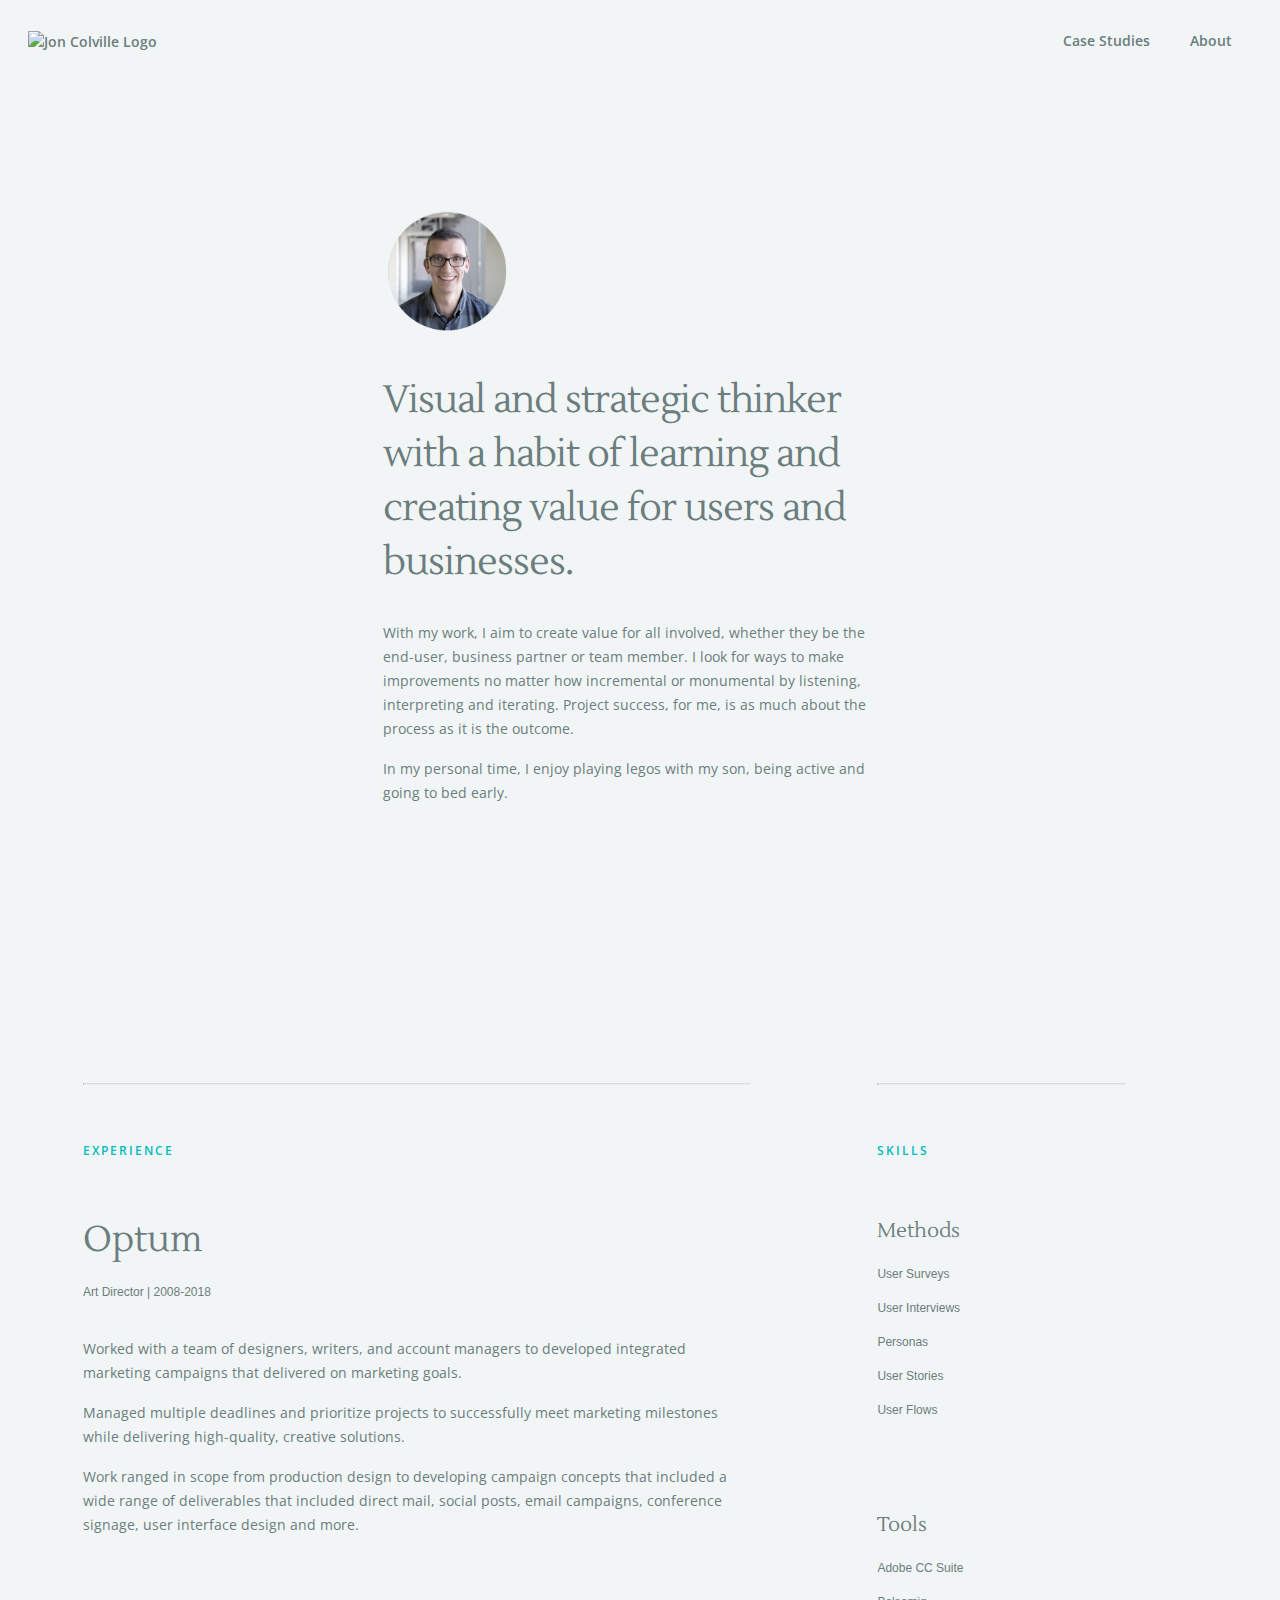
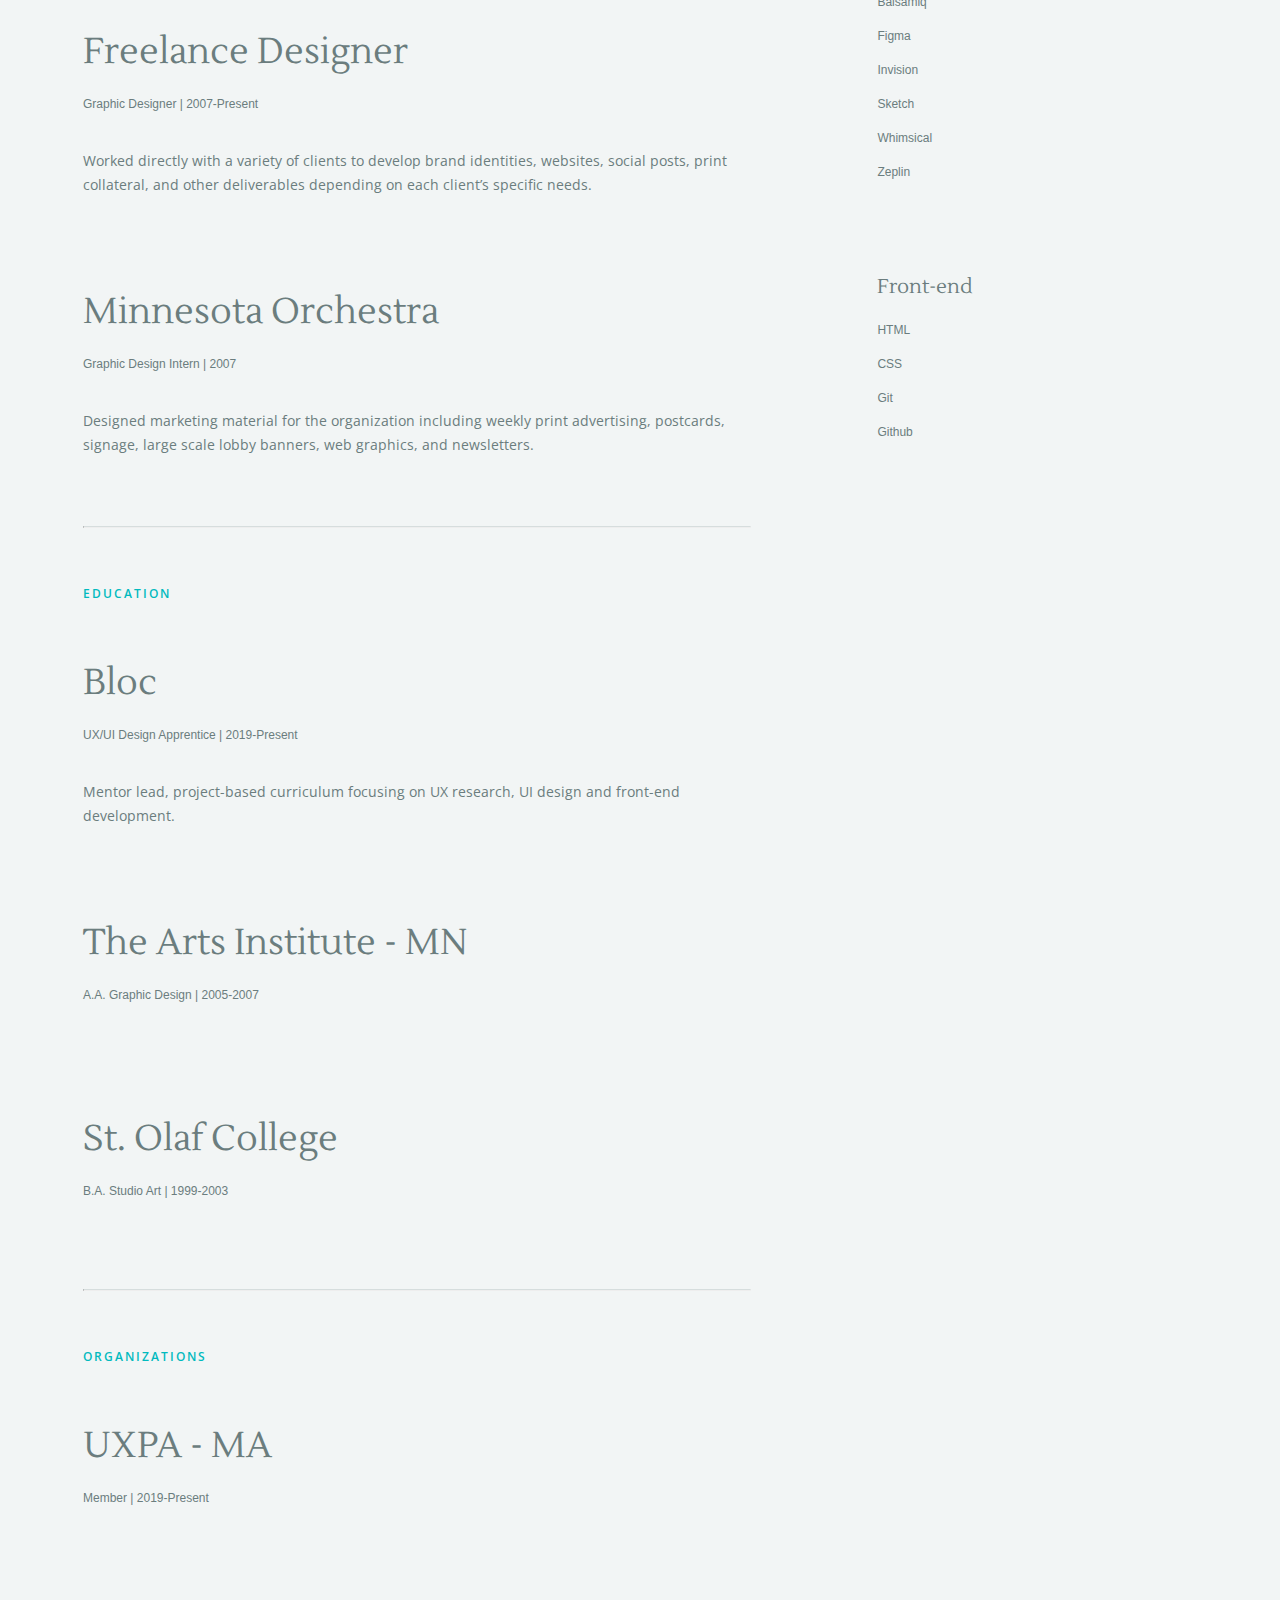
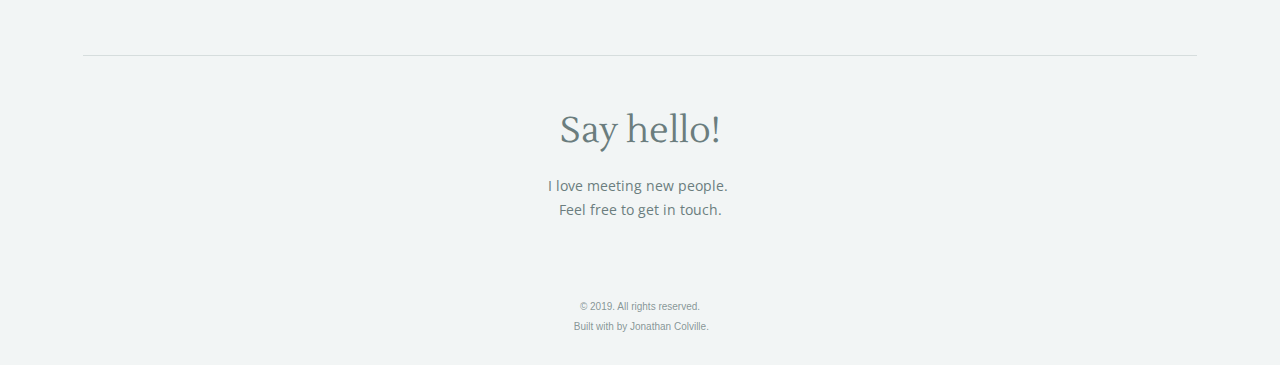
==== about.html @ ab360d82 "Added about page and combined CSS" ====
<!DOCTYPE html>
  <html lang="en" dir="ltr">
    <head>
      <meta charset="utf-8">
      <meta name="viewport" content="width-device-width, initial-scale=1.0">
      <title>Jon Colville | UI/UX Visual Design</title>

      <!-- STYLES -->
      <link rel="stylesheet" href="css/reset.css">
      <link rel="stylesheet" href="https://cdnjs.cloudflare.com/ajax/libs/animate.css/3.7.2/animate.min.css">
      <link rel="stylesheet" href="css/master.css">
      <link href="https://fonts.googleapis.com/css?family=Lustria|Open+Sans:400,600,700&display=swap" rel="stylesheet">

      <!-- SCRIPTS -->
      <script src="https://kit.fontawesome.com/eb97910789.js" crossorigin="anonymous"></script>


    </head>
    <body>
      <!-- Hero Section -->
      <header class="about-intro">
        <nav>
          <ul class="menu">
            <li class="logo"><a href="index.html"><img src="img/logo-main.png" alt="Jon Colville Logo"></a></li>
            <li class="item"><a href="index.html" class="active">Case Studies</a></li>
            <li class="item"><a href="#">About</a></li>
            <li class="toggle"><a href="#"><img src="img/mobile-menu.svg" alt="Hamburger menu"></a></li>
          </ul>
        </nav>
        <div class="container-full hero-text">
          <div class="container-small">
            <img src="img/jon.png" alt="Picture of Jon Colville" width="25%">
            <h1>Visual and strategic thinker with a habit of learning and creating value for users and businesses.</h1>
            <p class="paragraph-medium">With my work, I aim to create value for all involved, whether they be the end-user, business partner or team member. I look for ways to make improvements no matter how incremental or monumental by listening, interpreting and iterating. Project success, for me, is as much about the process as it is the outcome.</p>
            <p class="paragraph-medium">In my personal time, I enjoy playing legos with my son, being active and going to bed early.</p><br><br>
            <div class="contact-icons">
              <a class="contact-icon" href="mailto:colvilledesigns@gmail.com?subject=Opportunity"><i class="fas fa-envelope fa-2x"></i></a>
              <a class="contact-icon" href="http://www.linkedin.com/in/jon-colville"><i class="fab fa-linkedin-in fa-2x"></i></a>
            </div>
          </div>
        </div>
    </header>

<!-- Experience Section -->

    <section>

      <div class="container-full about-main">


          <div class="background">
            <!-- Experience -->
            <div class="experience">
            <hr>
            <h6 class="intro">Experience</h6>
              <div class="entry">
                <h2>Optum</h2>
                <p class="paragraph-small">Art Director  |  2008-2018</p><br><br>
                <p class="paragraph-medium">Worked with a team of designers, writers, and account managers to developed integrated marketing campaigns that delivered on marketing goals.</p>
                <p class="paragraph-medium">Managed multiple deadlines and prioritize projects to successfully meet marketing milestones while delivering high-quality, creative solutions.</p>
                <p class="paragraph-medium">Work ranged in scope from production design to developing campaign concepts that included a wide range of deliverables that included direct mail, social posts, email campaigns, conference signage, user interface design and more.</p>
              </div>
              <div class="entry">
                <h2>Freelance Designer</h2>
                <p class="paragraph-small">Graphic Designer  |  2007-Present</p><br><br>
                <p class="paragraph-medium">Worked directly with a variety of clients to develop brand identities, websites, social posts, print collateral, and other deliverables depending on each client’s specific needs.</p>
              </div>
              <div class="entry">
                <h2>Minnesota Orchestra</h2>
                <p class="paragraph-small">Graphic Design Intern  |  2007</p><br><br>
                <p class="paragraph-medium">Designed marketing material for the organization including weekly print advertising, postcards, signage, large scale lobby banners, web graphics, and newsletters.</p>
              </div>
            </div>

            <!-- Education -->
            <div class="education">
            <hr>
            <h6 class="intro">Education</h6>
              <div class="entry">
                <h2>Bloc</h2>
                <p class="paragraph-small">UX/UI Design Apprentice  |  2019-Present</p><br><br>
                <p class="paragraph-medium">Mentor lead, project-based curriculum focusing on UX research, UI design and front-end development.</p>
              </div>
              <div class="entry">
                <h2>The Arts Institute - MN</h2>
                <p class="paragraph-small">A.A. Graphic Design  |  2005-2007</p><br><br>
              </div>
              <div class="entry">
                <h2>St. Olaf College</h2>
                <p class="paragraph-small">B.A. Studio Art  |  1999-2003</p><br><br>
              </div>
            </div>

            <!-- Organziations -->
            <div class="organizations">
              <hr>
              <h6 class="intro">Organizations</h6>
              <div class="entry">
                <h2>UXPA - MA</h2>
                <p class="paragraph-small">Member  |  2019-Present</p><br><br>
              </div>
            </div>
          </div>

          <div class="skills">
            <!-- skills -->
            <hr>
            <h6 class="intro">Skills</h6>
              <div class="entry">
                <h3>Methods</h3>
                <p class="paragraph-small">User Surveys</p>
                <p class="paragraph-small">User Interviews</p>
                <p class="paragraph-small">Personas</p>
                <p class="paragraph-small">User Stories</p>
                <p class="paragraph-small">User Flows</p>
              </div>
              <div class="entry">
                <h3>Tools</h3>
                <p class="paragraph-small">Adobe CC Suite</p>
                <p class="paragraph-small">Balsamiq</p>
                <p class="paragraph-small">Figma</p>
                <p class="paragraph-small">Invision</p>
                <p class="paragraph-small">Sketch</p>
                <p class="paragraph-small">Whimsical</p>
                <p class="paragraph-small">Zeplin</p>
              </div>
              <div class="entry">
                <h3>Front-end</h3>
                <p class="paragraph-small">HTML</p>
                <p class="paragraph-small">CSS</p>
                <p class="paragraph-small">Git</p>
                <p class="paragraph-small">Github</p>
              </div>
          </div>

      </div>

    </section>

      <!-- Footer Section -->
      <footer>
        <div class="container-full">
          <div class="footer-content">
            <h2>Say hello!</h2>
            <p class="paragraph-medium">I love meeting new people.  <br>Feel free to get in touch.</p>
            <div class="contact-icons">
              <a href="mailto:colvilledesigns@gmail.com?subject=Hello!">
                <i class="fas fa-envelope fa-2x"></i>
              </a>
              <a href="http://www.linkedin.com/in/jon-colville">
                <i class="fab fa-linkedin-in fa-2x"></i>
              </a>
            </div>
          </div>
          <div class="copyright">
            <p class="copyright-text">© 2019. All rights reserved. </p>
            <p class="copyright-text"> Built with <i class="fas fa-heart fa-1x"></i> by Jonathan Colville.</p>
          </div>
        </div>
      </footer>

      <!-- JAVASCRIPT -->
      <script src="https://ajax.googleapis.com/ajax/libs/jquery/3.4.1/jquery.min.js"></script>
      <script src="js/navigation.js"></script>

    </body>
  </html>
---- css/master.css ----
* {
  box-sizing: border-box;
  }

/* --------------------- GLOBAL STYLES --------------------- */
html {
  font-size: 10px;
  -webkit-font-smoothing: antialiased;
  -moz-osx-font-smoothing: grayscale;
}

body {
  background-color: #F2F5F5;
  background-size: cover;
  background-image: url("file:///Users/j_colville/GRAPHIC-DESIGN-RELATED/BLOC/Module15-Portfolio/portfolio/img/big-bg.png");
  background-repeat: no-repeat;
}

.mobile-hidden {
  display:none;
}

.container-full {
  padding: 0 2.8rem;
}

.container-small {
  padding: 0 2.8rem;
}

img {
  max-width: 100%;
  height: auto;
}


/* --------------------- Contact Icons --------------------- */

.contact-icons a{
  color: #017F82;
  margin-right: 2.0rem;
}

.contact-icons a:hover{
  color: #01BABE;
  transition: 0.3s;
}

/* --------------------- TYPOGRAPHY --------------------- */

h1, h2, h3, h4, h5, li.list-heading {
  color: #6B7D7E;
  font-family: 'Lustria', serif;
}


/* Mobile sizes */

h1 {
  font-size: 2.8rem;
  letter-spacing: -0.1rem;
  line-height: 4.0rem;
  margin-bottom: 3.2rem;
}

h2 {
  font-size: 2.4rem;
  letter-spacing: 0;
  line-height: 3.6rem;
  margin-bottom: 1.6rem;
}

h3 {
  font-size: 2.0rem;
  letter-spacing: 0;
  line-height: 3.6rem;
  margin-bottom: 1.6rem;
}

h4 {
  font-size: 1.6rem;
  letter-spacing: 0;
  line-height: 3.2rem;
}

h5 {
  font-size: 1.8rem;
  letter-spacing: 0;
  line-height: 3.2rem;
  margin-bottom: 2.4rem;
}

h6 {
  color: #F7A17E;
  font-family: 'Open Sans', sans-serif;
  font-weight: 600;
  font-size: 1.2rem;
  letter-spacing: 0.2rem;
  line-height: 3.6rem;
  margin-bottom: 1.6rem;
  text-transform: uppercase;
}

p {
  color: #6B7D7E;
  font-family: 'Open Sans', sans-serif;
}

p.paragraph-large {
  font-size: 1.8rem;
  letter-spacing: 0;
  line-height: 2.8rem;
  margin-bottom: 3.2rem;
}

p.paragraph-medium, button {
  font-size: 1.4rem;
  letter-spacing: 0;
  line-height: 2.4rem;
}

p.paragraph-medium-bold {
  font-weight: 700;
  font-size: 1.4rem;
  letter-spacing: 0;
  line-height: 2.4rem;
}

p.paragraph-medium {
  margin-bottom: 1.6rem;
}


p.paragraph-small, .details-column ul li{
  font-family: 'OpenSans', sans-serif;
  font-size: 1.2rem;
  letter-spacing: 0;
  line-height: 1.8rem;
  margin-bottom: 1.6rem;
}

p.copyright-text {
  font-family: 'OpenSans', sans-serif;
  font-size: 1.0rem;
  color: rgba(107,125,126,0.80);
  letter-spacing: 0;
  line-height: 2.0rem;
}

caption {
  font-family: 'OpenSans', sans-serif;
  font-size: 1.2rem;
  color: rgba(107,125,126,0.80);
  letter-spacing: 0;
  line-height: 2.0rem;
}

blockquote {
  color: #017F82;
  font-family: Lustria, serif;
  font-size: 2.4rem;
  line-height: 3.6rem;
  letter-spacing: normal;
  text-align: center;
}



/* --------------------- HEADER SECTION --------------------- */
header {
  min-height: 100vh;
  /*background-image: url("file:///Users/j_colville/GRAPHIC-DESIGN-RELATED/BLOC/Module15-Portfolio/portfolio/img/hero-bg-shapes.png");*/
  background-position: center;
  background-repeat: no-repeat;
  background-size: cover;
}

.intro {
  color: #01BABE;
  margin-bottom: 2.0rem;
}
/* --------------------- NAV BAR --------------------- */

/* Basic nav styling */

nav {
  padding: 1.0rem 2.8rem;
}

ul {
  list-style-type: none;
}

a {
  color: #6B7D7E;
  font-family: 'Open Sans', sans-serif;
  text-transform: none;
  text-decoration: none;
  transition: 0.3s;
}

a:hover{
  color: #017F82;
}

.logo a {
  text-decoration: none;
}

.menu li {
  font-size: 1.4rem;
  font-weight: 600;
  letter-spacing: 0rem;
  line-height: 2.1rem;
  padding: 2.0rem;
}

.menu li.logo, li.toggle{
  padding: 1.0rem 0rem;
}

/* Reversed basic styling */
a.light {
  color: #FFF;
  font-family: 'Open Sans', sans-serif;
  text-transform: none;
  text-decoration: none;
  transition: 0.3s;
}

a.light:hover{
  opacity: .7;
}


/* Mobile */

.menu {
  display: flex;
  flex-wrap: wrap;
  justify-content: space-between;
  align-items: center;
}

.toggle {
  order: 1;
}

.item {
  width: 100%;
  text-align: center;
  order: 2;
  display:none;
}

.item.active {
  display:block;
}


.hero-text {
  display: flex;
  justify-content: center;
  flex-direction: column;
  min-height: 100vh;
}


/* --------------------- Projects --------------------- */
.project {
  width: 100%;
  min-height: 100vh;
}
.casestudy-text {
  text-align: center;
  max-width: 75%;
  margin: auto;
}

.casestudy-text h6 {
  color: #F7A17E;
  margin-bottom: 1.2rem;
}

.view-casestudy-btn {
  background-color: #017F82;
  border: 0rem;
  border-radius: .4rem;
  box-shadow: 0 10px 15px -3px rgba(0, 0, 0, 0.1), 0 4px 6px -2px rgba(0, 0, 0, 0.05);
  height: 4.8rem;
  margin-bottom: 4.8rem;
  padding: 1.2rem 3.2rem 1.6rem 3.2rem;
  transition: 0.3s;
  width: auto;

}

.view-casestudy-btn:hover {
  background-color: #01BABE;
  box-shadow: 0 20px 25px -5px rgba(0, 0, 0, 0.1), 0 10px 10px -5px rgba(0, 0, 0, 0.04);
}

.view-casestudy-btn a, .mobile-proto-btn a, .focal-std-btn a{
  color: #FFF;
  font-weight: 600;
  line-height: 0rem;
  letter-spacing: 0.1rem;
}


.casestudy-image img{
  display: block;
  margin: auto;
  position: relative;
  right: 10%;
  width:100%;
  max-width: 38.6rem;

}

/* --------------------- FOOTER --------------------- */
footer {
  /*background-image: url("file:///Users/j_colville/GRAPHIC-DESIGN-RELATED/BLOC/Module15-Portfolio/portfolio/img/hero-bg-shapes.png");
  background-color: #F2F5F5;*/
  background-size: cover;
  background-repeat: repeat-x;
  padding: 6.4rem 2.8rem 2.8rem 2.8rem;
  text-align: center;
}

.footer-content {
  border-top: 1px solid rgba(107,125,126,0.2);
  padding-top: 4.8rem;
}

.copyright {
  padding: 4.8rem 0rem 0rem 0rem;
  letter-spacing: 1.0rem;
}



/* --------------------- MEDIA QUERIES - TABLET - 767px --------------------- */
@media all and (min-width: 767px) {

  /* Type Size */
    h1 {
      font-size: 3.8rem;
      letter-spacing: -0.1rem;
      line-height: 5.4rem;
      margin-bottom: 3.2rem;
    }

    h2 {
      font-size: 3.6rem;
      letter-spacing: 0;
      line-height: 5.4rem;
      margin-bottom: 1.6rem;
    }

    blockquote {
      color: #017F82;
      font-family: Lustria, serif;
      font-size: 3.6rem;
      line-height: 5.4rem;
      letter-spacing: normal;
    }



  /* navigation menu */
    .item {
      display: block;
      width: auto;
    }

    .toggle {
      display: none;
    }

    .logo {
      flex: 1;
      order: 0;
    }

    .item {
      order: 1;
    }

  /* containers */
    .container-full {
      margin:auto;
      max-width: 117rem;
    }

    .container-small {
      margin:auto;
      max-width: 57rem;
    }


  /* header text */
    .mobile-hidden {
      display: block;
    }

  /* projects */
  .project {
    display: flex;
    justify-content: space-between;
    flex-direction: row;
    flex-wrap: nowrap;
    padding: 0rem 2.8rem;
  }

  .casestudy-text{
    align-self: center;
    flex-basis: 50%;
    margin: 0;
    text-align: left;
  }

  .casestudy-image {
    align-self: center;
  }

}




/* --------------------------------------------------------------- Case Study CSS --------------------------------------------------------------- */




.casestudy-body {
  background-color: #fff;
}

/* --------------------- PAGE STYLES --------------------- */


.hero-section {
  background-image: url("/Users/j_colville/GRAPHIC-DESIGN-RELATED/BLOC/Module15-Portfolio/portfolio/img/focal/hero-shapes.png"), linear-gradient(119deg, #3152a7, #4064c0);
}

.full-width {
  width: 100%;
}

.color-bg {
  background-color: #F2F5F5;
}

.focal-std-btn {
  background-color: #3658AF;
  border: 0rem;
  border-radius: .4rem;
  box-shadow: 0 10px 15px -3px rgba(0, 0, 0, 0.1), 0 4px 6px -2px rgba(0, 0, 0, 0.05);
  height: 4.8rem;
  margin-top: 3.2rem;
  margin-bottom: 9.6rem;
  padding: 1.2rem 3.2rem 1.6rem 3.2rem;
  transition: 0.3s;
  width: 100%;
}

.focal-std-btn:hover {
  opacity: 0.8;
  box-shadow: 0 20px 25px -5px rgba(0, 0, 0, 0.1), 0 10px 10px -5px rgba(0, 0, 0, 0.04);
}

.h4-focal {
  color: #6587E0;
}


blockquote {
  padding-top: 9.6rem;
  color: #284CAC;
}


/* --------------------- HEADER --------------------- */

/* structure */


.hero-content {
  color: #FFF;
  display: flex;
  flex-direction: column;
  padding: 9.6rem 2.8rem 0rem 2.8rem;
}

/* Text Content */
.main-content{
  text-align: center;
}

.main-content h1, .main-content p{
  color: #FFF;
}

/* button */
button.mobile-proto-btn {
  background-color: #FDC35D;
  border: 0rem;
  border-radius: .4rem;
  box-shadow: 0 10px 15px -3px rgba(0, 0, 0, 0.1), 0 4px 6px -2px rgba(0, 0, 0, 0.05);
  height: 4.8rem;
  padding: 1.2rem 3.2rem 1.6rem 3.2rem;
  transition: 0.3s;
  width: 100%;
  margin: auto;
  margin-bottom: 4.8rem;
}

button.mobile-proto-btn a {
  color: #284CAC;
}

button.mobile-proto-btn:hover {
  background-color: #FDD892;
  box-shadow: 0 20px 25px -5px rgba(0, 0, 0, 0.1), 0 10px 10px -5px rgba(0, 0, 0, 0.04);
}


/* Details */

.details-bg {
  background-color: rgba(7,0,0,0.25);
}



.details-column ul{
  margin-bottom: 4.8rem;
}

.details-column ul li{
  color: #FFF;
  line-height: 2.4rem;
  font-size: 1.2rem;
  margin-bottom: 0rem;
}

.details-column ul li.list-heading {
  color: #FFF;
  font-family: 'Lustria', serif;
  font-size: 1.8rem;
  letter-spacing: 0;
  line-height: 3.2rem;
  margin-bottom: 1.6rem;
}

.project-details {
  display: flex;
  flex-direction: column;
  flex-grow: 1;
  justify-content: space-around;
  padding: 4.8rem 0rem;
  text-align: center;

}

.middle{
  padding: 0 15%;
  border-right: 4px solid rgba(255, 255, 255, 0.05);
  border-left: 4px solid rgba(255, 255, 255, 0.05);
}

/* image */
.hero-image {
  align-self: flex-end;
}

.hero-image img{
  display: block;
  margin: auto;
  position: relative;
  right: 10%;
}
/* --------------------- MAIN STYLES --------------------- */

section {
  padding-top: 9.6rem;
}

h6 {
  margin-bottom: 4.8rem;
  color: #325ED5;
}

/* --------------------- DISCOVERY --------------------- */

.solution {
  padding-bottom: 9.6rem;
}

/* User Research */
.survey-data {
  display: flex;
  flex-direction: row;
  padding-bottom: 6.4rem;
}

.stat {
  padding-bottom: 2.4rem;
  padding-top: 2.4rem;
}

.stat-number {
  color: #325ED5;
  font-size: 4.8rem;
  text-align: center;
  padding-bottom: 1.0rem;
}

.stat-caption {
  color: #325ED5;
  font-size: 1.8rem;
  text-align: center;
}



/* Pain Points */
.pain-points {
  padding-top: 9.6rem;
  padding-bottom: 9.6rem;
  text-align: center;
}

blockquote {
  padding-bottom: 9.6rem;
  padding-top: 9.6rem;
}

/*Competative Analysis */

.competative-analysis img {
  width: 100%;
  max-width: 36rem;
  margin: auto;
  display: block;
  padding-bottom: 6.4rem;
  padding-top: 4.8rem;
}

/* User Personas */
.user-persona {
  padding-top: 9.6rem;
}

.persona-quote{
  margin-bottom: 6.4rem;
}

.persona-quote img {
  display: block;
  margin-bottom: 2.4rem;
}

/* Project Goals */

.project-goals {
  text-align: center;
  padding-bottom: 9.6rem;
  display: flex;
  flex-direction: column;
}

/* --------------------- INFO ARCHITECTURE --------------------- */

/* User Stories */

.info-arch-intro {
  margin-bottom: 9.6rem;
}

.user-stories {
  display: flex;
  flex-direction: column;
  padding-bottom: 19.2rem;
}

.high-priority, .medium-priority, .low-priority {
  padding: 4.8rem;
  border-top: .4rem solid;
  border-radius: .4rem;
  background-color: #FFF;
  box-shadow: 0 10px 15px -3px rgba(0, 0, 0, 0.1), 0 4px 6px -2px rgba(0, 0, 0, 0.05);
}

.high-priority {
  border-color: #17a035;
}


.medium-priority {
  border-color: #fdc35d;
  margin: 4.8rem 0rem;
}

.low-priority {
  border-color: #a01717;
}

/* --------------------- PROTOTYPES --------------------- */
.proto-intro {
  padding-bottom: 9.6rem;
}

.high-fidelity {
  padding-top: 9.6rem;
}

.focal-std-btn.stacked-btn {
margin-bottom: 0rem;
}

.phone-img {
  align-self: baseline;
  padding-bottom: 9.6rem;
}

.phone-img img {
  display: block;
  margin-left: auto;
  margin-right: auto;
}

.phone-img p{
  text-align: center;
  padding: 0 2.8rem;
}

/* --------------------- FINAL THOUGHTS --------------------- */
.final-thoughts {
  padding-bottom: 6.4rem;

}



/* --------------------- MEDIA QUERIES - TABLET - 767px --------------------- */
@media all and (min-width: 767px) {

  .focal-std-btn {
    display: block;
    width: auto;
    min-width: 21rem;
    margin-left: auto;
    margin-right: auto;\
    text-align: center;
  }




  .hero-content {
    display: flex;
    flex-direction: row;
    justify-content: center;
    padding: 0rem;
  }

  .main-content {
    text-align: left;
  }

  button.mobile-proto-btn {
    width:auto;
  }

  .project-details {
    flex-direction: row;
  }

  .details-column {
    margin-right: auto;
    padding-top: 4.8rem;
  }

  .hero-image{
    align-self: center;
    min-width: 34.6rem;
  }

  /* --------------------- SNAPSHOT --------------------- */

  .columns {
    display: flex;
    flex-direction: row;
    justify-content: space-between;
  }

  .problem {
    width: 57rem;
    padding-right: 2rem;
    margin-bottom: 4.8rem;
  }

  .snapshot div {
    margin-bottom: 9.6rem;
  }

  /* User Research */
  .survey-insights {
    flex-direction: column;
  }

  /* User Personas */

  .user-persona-intro {
    padding-bottom: 4.8rem;
  }

  .persona-quote {
    margin:auto;
    padding-bottom: 9.6rem;
    text-align: center;
    width:80%;
  }

  .persona-quote img {
    margin: auto;
    margin-bottom: 2.4rem;
  }

  /* Project Goals */
  .project-goals {
    flex-direction: row;
  }

  .project-goals div {
    flex-direction: row;
    padding: 0 2.4rem;
  }

  /* User Stories */
  .user-stories {
    flex-direction: row;
  }
  .high-priority, .medium-priority, .low-priority {
    width: 33.33%;
  }

  .medium-priority {
    margin: 0 4.8rem;
  }

  /* --------------------- PROTOTYPING --------------------- */

/* high-fidelity */
  .phone-img {
    width: 33%;
  }

  .phone-img img{
    width: 100%;
  }

}


/* --------------------------------------------------------------- ABOUT PAGE --------------------------------------------------------------- */

hr {
  border-top: 1px solid rgba(107,125,126,0.2);
  margin-bottom: 4.8rem;

}

.about-main {
  display: flex;
  flex-direction: row;
}

.background {
  width: auto;
  max-width: 60%;
  margin-right: 9.6rem;
}

.skills {
  padding-left: 3rem;
  width: 25%;
}

.entry {
  padding: 2.4rem 0 4.8rem 0;
}

@media all and (max-width: 767px) {

  .about-main {
    flex-direction: column;
  }

  .background {
    width: auto;
    max-width: 100%;
    margin-right: 0rem;
  }

  .skills {
    padding-left: 0rem;
    width: 100%;
  }

  .entry {
    padding: 1.2rem 0 2.4rem 0;
  }


}
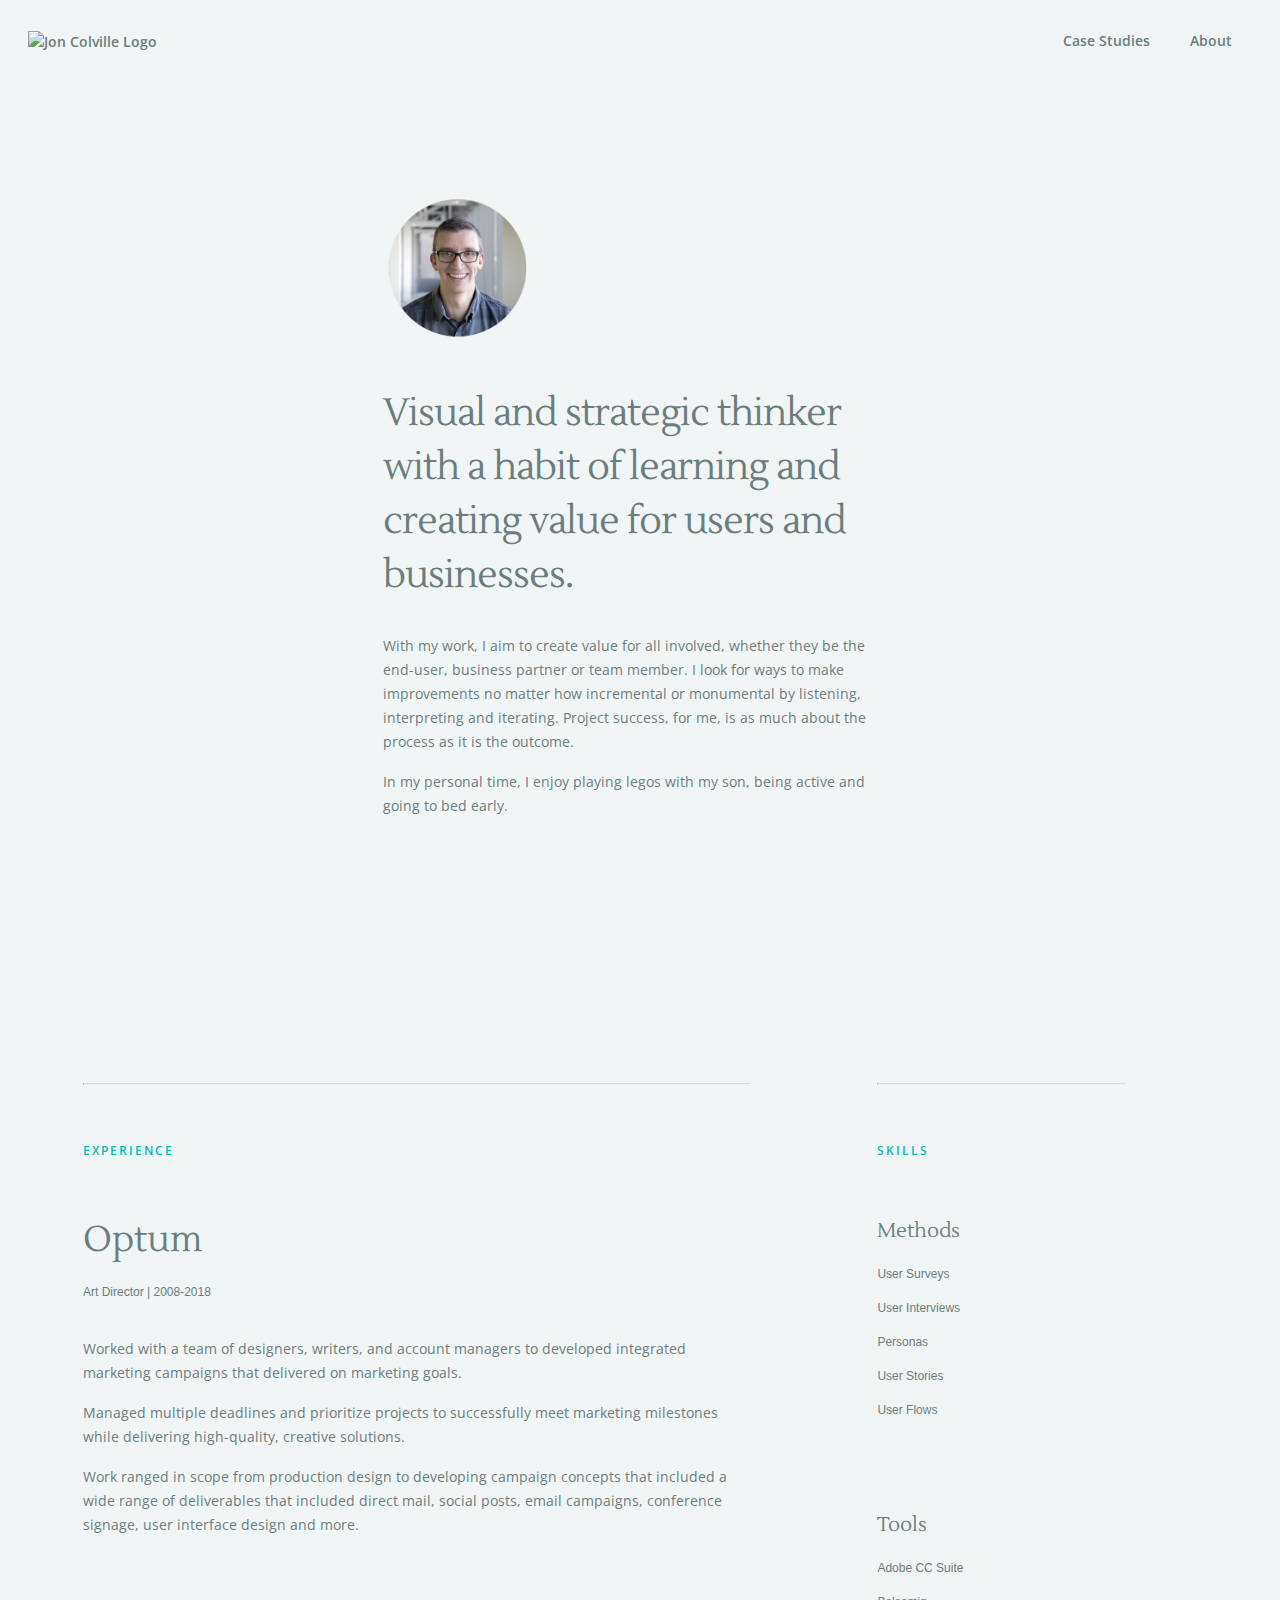
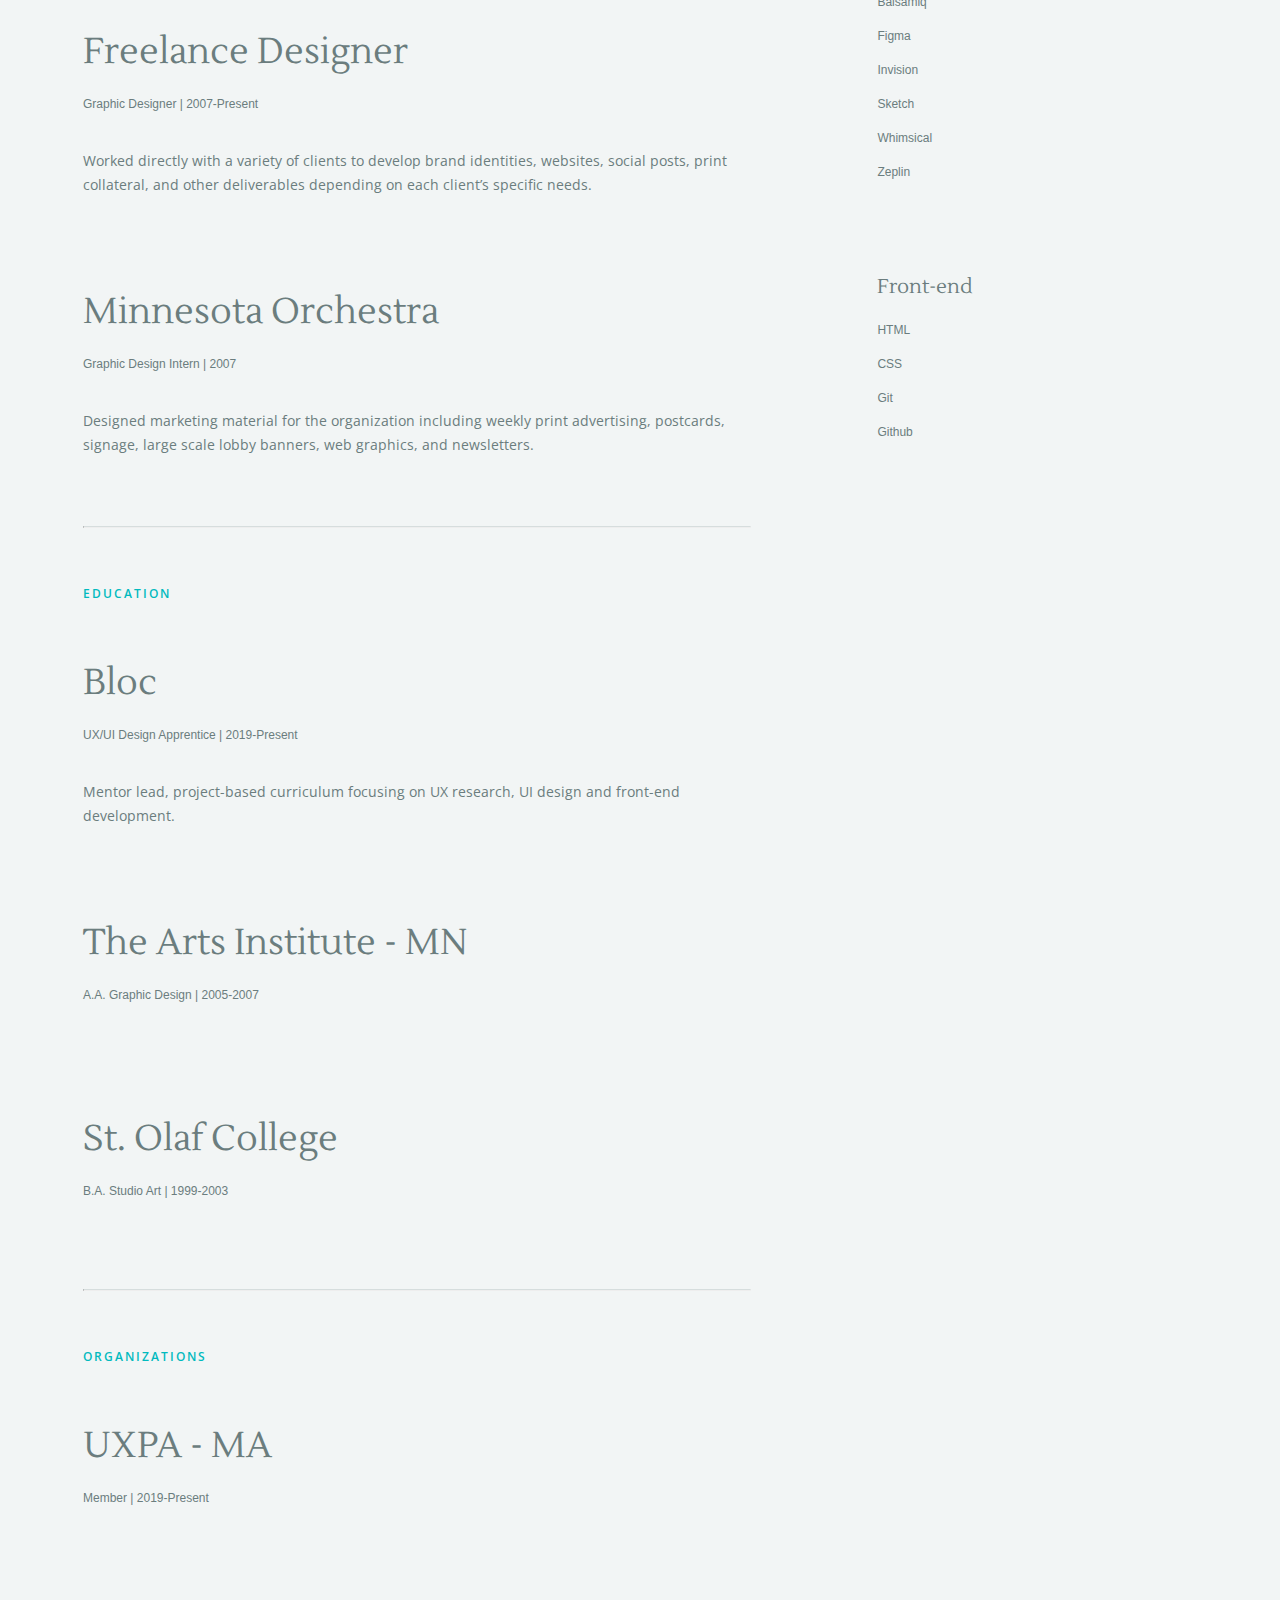
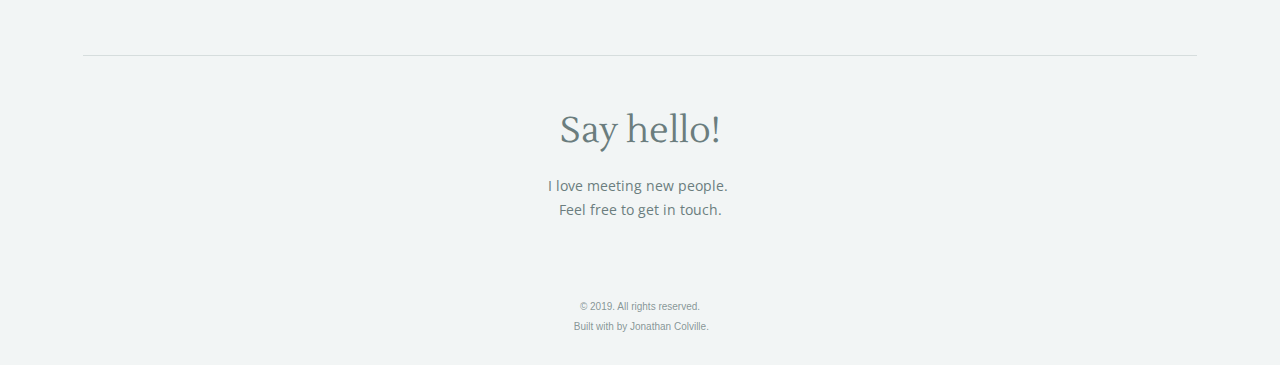
==== commit c2c9d39e: "Fixed errors" ====
--- a/about.html
+++ b/about.html
@@ -29,7 +29,7 @@
         </nav>
         <div class="container-full hero-text">
           <div class="container-small">
-            <img src="img/jon.png" alt="Picture of Jon Colville" width="25%">
+            <img src="img/jon.png" alt="Picture of Jon Colville" width="150px">
             <h1>Visual and strategic thinker with a habit of learning and creating value for users and businesses.</h1>
             <p class="paragraph-medium">With my work, I aim to create value for all involved, whether they be the end-user, business partner or team member. I look for ways to make improvements no matter how incremental or monumental by listening, interpreting and iterating. Project success, for me, is as much about the process as it is the outcome.</p>
             <p class="paragraph-medium">In my personal time, I enjoy playing legos with my son, being active and going to bed early.</p><br><br>
--- a/css/master.css
+++ b/css/master.css
@@ -113,7 +113,7 @@
   margin-bottom: 3.2rem;
 }
 
-p.paragraph-medium, button {
+p.paragraph-medium, .button {
   font-size: 1.4rem;
   letter-spacing: 0;
   line-height: 2.4rem;
@@ -292,15 +292,16 @@
   padding: 1.2rem 3.2rem 1.6rem 3.2rem;
   transition: 0.3s;
   width: auto;
-
-}
+}
+
 
 .view-casestudy-btn:hover {
   background-color: #01BABE;
   box-shadow: 0 20px 25px -5px rgba(0, 0, 0, 0.1), 0 10px 10px -5px rgba(0, 0, 0, 0.04);
-}
-
-.view-casestudy-btn a, .mobile-proto-btn a, .focal-std-btn a{
+  color: #FFF;
+}
+
+.button, .view-casestudy-btn a, .mobile-proto-btn a, .focal-std-btn a{
   color: #FFF;
   font-weight: 600;
   line-height: 0rem;
@@ -458,15 +459,18 @@
   border: 0rem;
   border-radius: .4rem;
   box-shadow: 0 10px 15px -3px rgba(0, 0, 0, 0.1), 0 4px 6px -2px rgba(0, 0, 0, 0.05);
+  display: block;
   height: 4.8rem;
   margin-top: 3.2rem;
-  margin-bottom: 9.6rem;
-  padding: 1.2rem 3.2rem 1.6rem 3.2rem;
+  margin-bottom: 4.8rem;
+  padding: 2.4rem 3.2rem 1.6rem 3.2rem;
+  text-align: center;
   transition: 0.3s;
   width: 100%;
 }
 
 .focal-std-btn:hover {
+  color: #FFF;
   opacity: 0.8;
   box-shadow: 0 20px 25px -5px rgba(0, 0, 0, 0.1), 0 10px 10px -5px rgba(0, 0, 0, 0.04);
 }
@@ -504,7 +508,7 @@
 }
 
 /* button */
-button.mobile-proto-btn {
+a.mobile-proto-btn {
   background-color: #FDC35D;
   border: 0rem;
   border-radius: .4rem;
@@ -517,11 +521,11 @@
   margin-bottom: 4.8rem;
 }
 
-button.mobile-proto-btn a {
+a.mobile-proto-btn {
   color: #284CAC;
 }
 
-button.mobile-proto-btn:hover {
+.button.mobile-proto-btn:hover {
   background-color: #FDD892;
   box-shadow: 0 20px 25px -5px rgba(0, 0, 0, 0.1), 0 10px 10px -5px rgba(0, 0, 0, 0.04);
 }
@@ -717,8 +721,8 @@
   padding-top: 9.6rem;
 }
 
-.focal-std-btn.stacked-btn {
-margin-bottom: 0rem;
+.focal-std-btn .stacked-btn {
+  margin-bottom: 0rem;
 }
 
 .phone-img {
@@ -748,12 +752,12 @@
 /* --------------------- MEDIA QUERIES - TABLET - 767px --------------------- */
 @media all and (min-width: 767px) {
 
-  .focal-std-btn {
+  a.focal-std-btn {
     display: block;
-    width: auto;
+    width: 100%;
     min-width: 21rem;
     margin-left: auto;
-    margin-right: auto;\
+    margin-right: auto;
     text-align: center;
   }
 
@@ -771,7 +775,7 @@
     text-align: left;
   }
 
-  button.mobile-proto-btn {
+  .button.mobile-proto-btn {
     width:auto;
   }
 
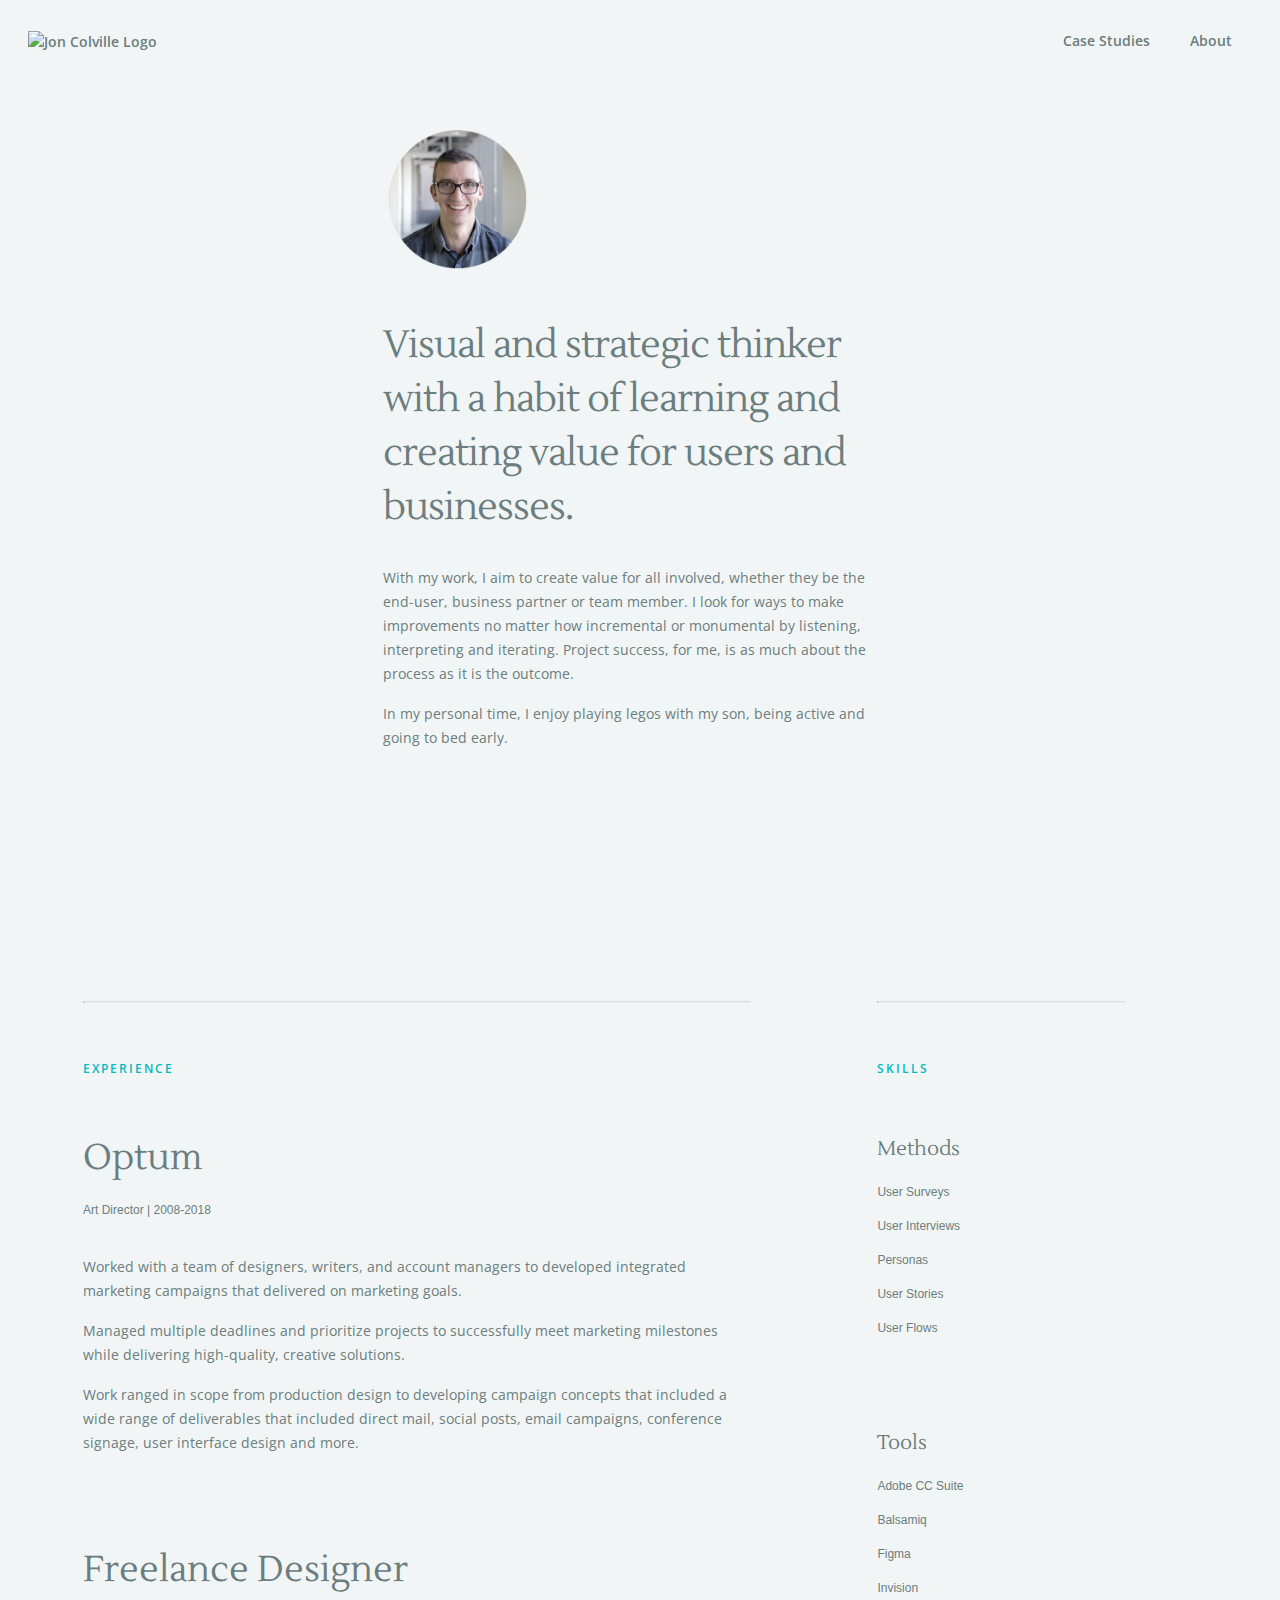
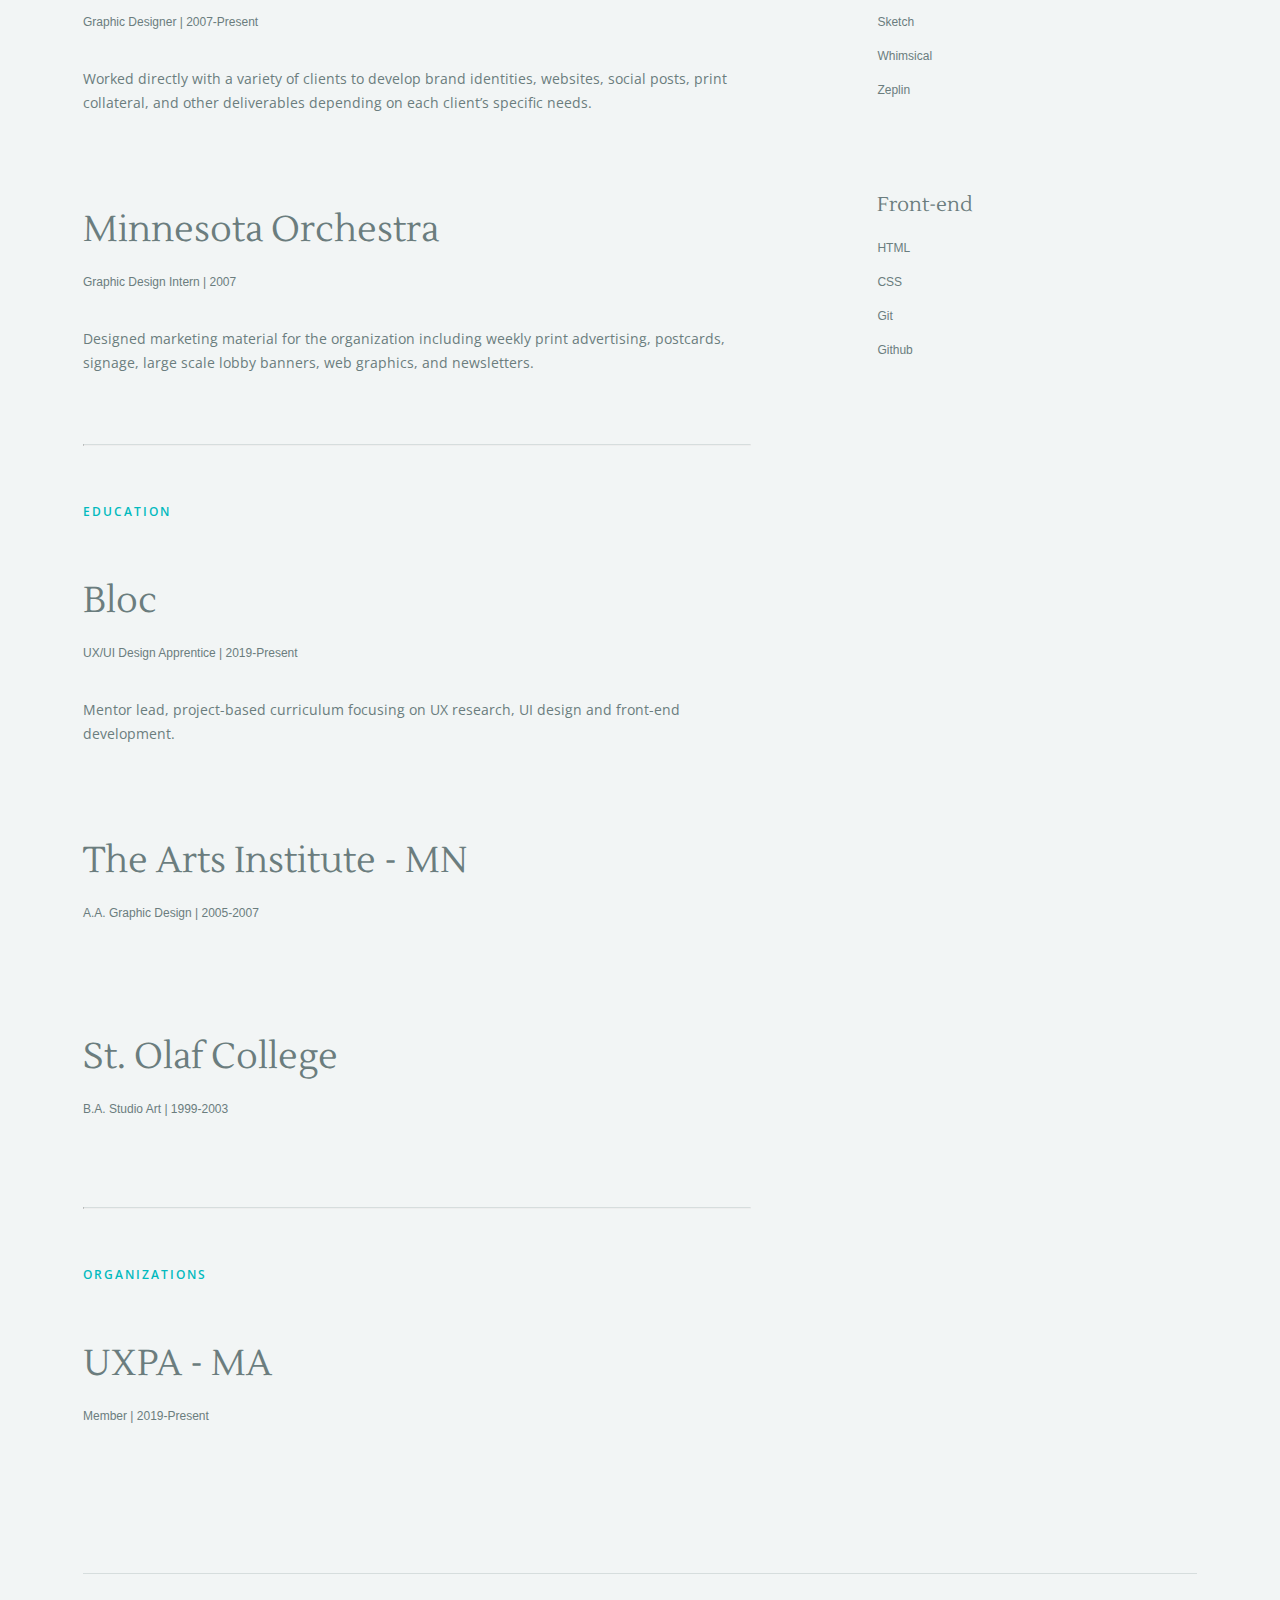
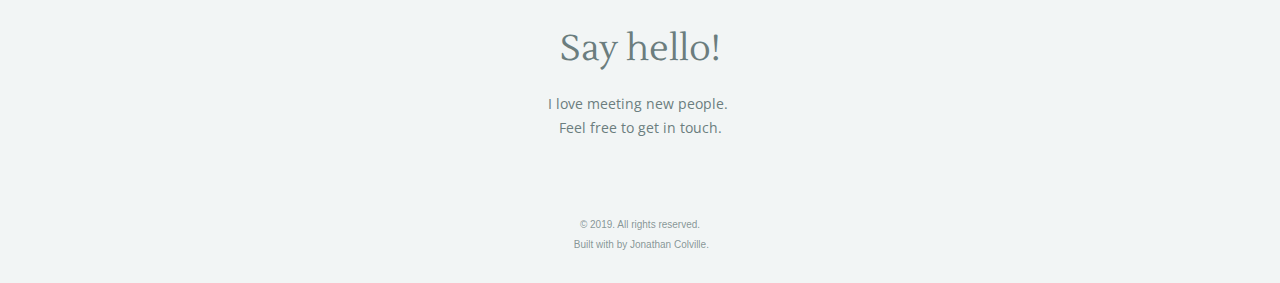
==== commit 967b5605: "fixed spacing issues on case study page" ====
--- a/about.html
+++ b/about.html
@@ -1,6 +1,15 @@
 <!DOCTYPE html>
   <html lang="en" dir="ltr">
     <head>
+      <!-- Global site tag (gtag.js) - Google Analytics -->
+      <script async src="https://www.googletagmanager.com/gtag/js?id=UA-155372892-1"></script>
+      <script>
+        window.dataLayer = window.dataLayer || [];
+        function gtag(){dataLayer.push(arguments);}
+        gtag('js', new Date());
+
+        gtag('config', 'UA-155372892-1');
+      </script>
       <meta charset="utf-8">
       <meta name="viewport" content="width-device-width, initial-scale=1.0">
       <title>Jon Colville | UI/UX Visual Design</title>
@@ -29,7 +38,7 @@
         </nav>
         <div class="container-full hero-text">
           <div class="container-small">
-            <img src="img/jon.png" alt="Picture of Jon Colville" width="150px">
+            <img class="headshot-img"src="img/jon.png" alt="Picture of Jon Colville" width="150px">
             <h1>Visual and strategic thinker with a habit of learning and creating value for users and businesses.</h1>
             <p class="paragraph-medium">With my work, I aim to create value for all involved, whether they be the end-user, business partner or team member. I look for ways to make improvements no matter how incremental or monumental by listening, interpreting and iterating. Project success, for me, is as much about the process as it is the outcome.</p>
             <p class="paragraph-medium">In my personal time, I enjoy playing legos with my son, being active and going to bed early.</p><br><br>
--- a/css/master.css
+++ b/css/master.css
@@ -262,7 +262,6 @@
   display: flex;
   justify-content: center;
   flex-direction: column;
-  min-height: 100vh;
 }
 
 
@@ -316,6 +315,7 @@
   right: 10%;
   width:100%;
   max-width: 38.6rem;
+  padding-top: 4.8rem;
 
 }
 
@@ -578,6 +578,7 @@
 /* image */
 .hero-image {
   align-self: flex-end;
+  padding-top: 4.8rem;
 }
 
 .hero-image img{
@@ -872,6 +873,10 @@
 
 /* --------------------------------------------------------------- ABOUT PAGE --------------------------------------------------------------- */
 
+.headshot-img {
+  padding-top: 4.8rem;
+}
+
 hr {
   border-top: 1px solid rgba(107,125,126,0.2);
   margin-bottom: 4.8rem;
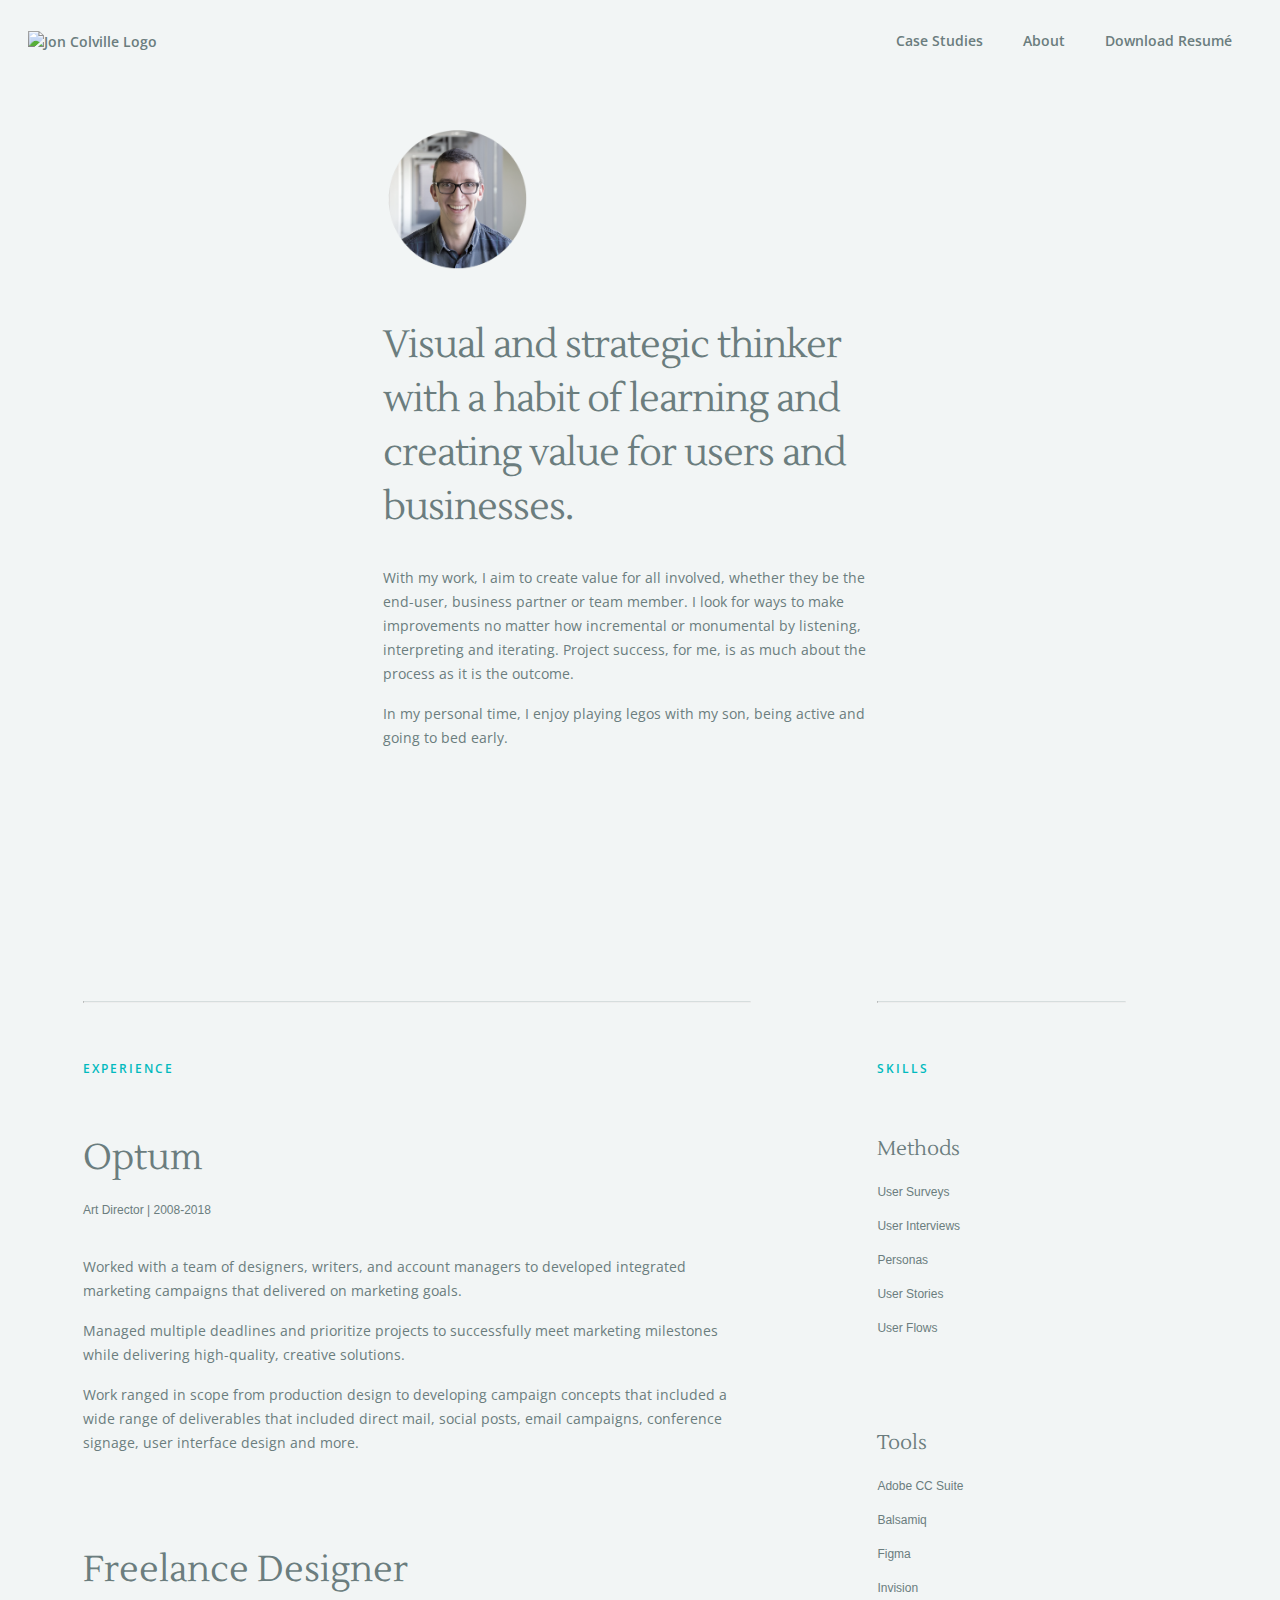
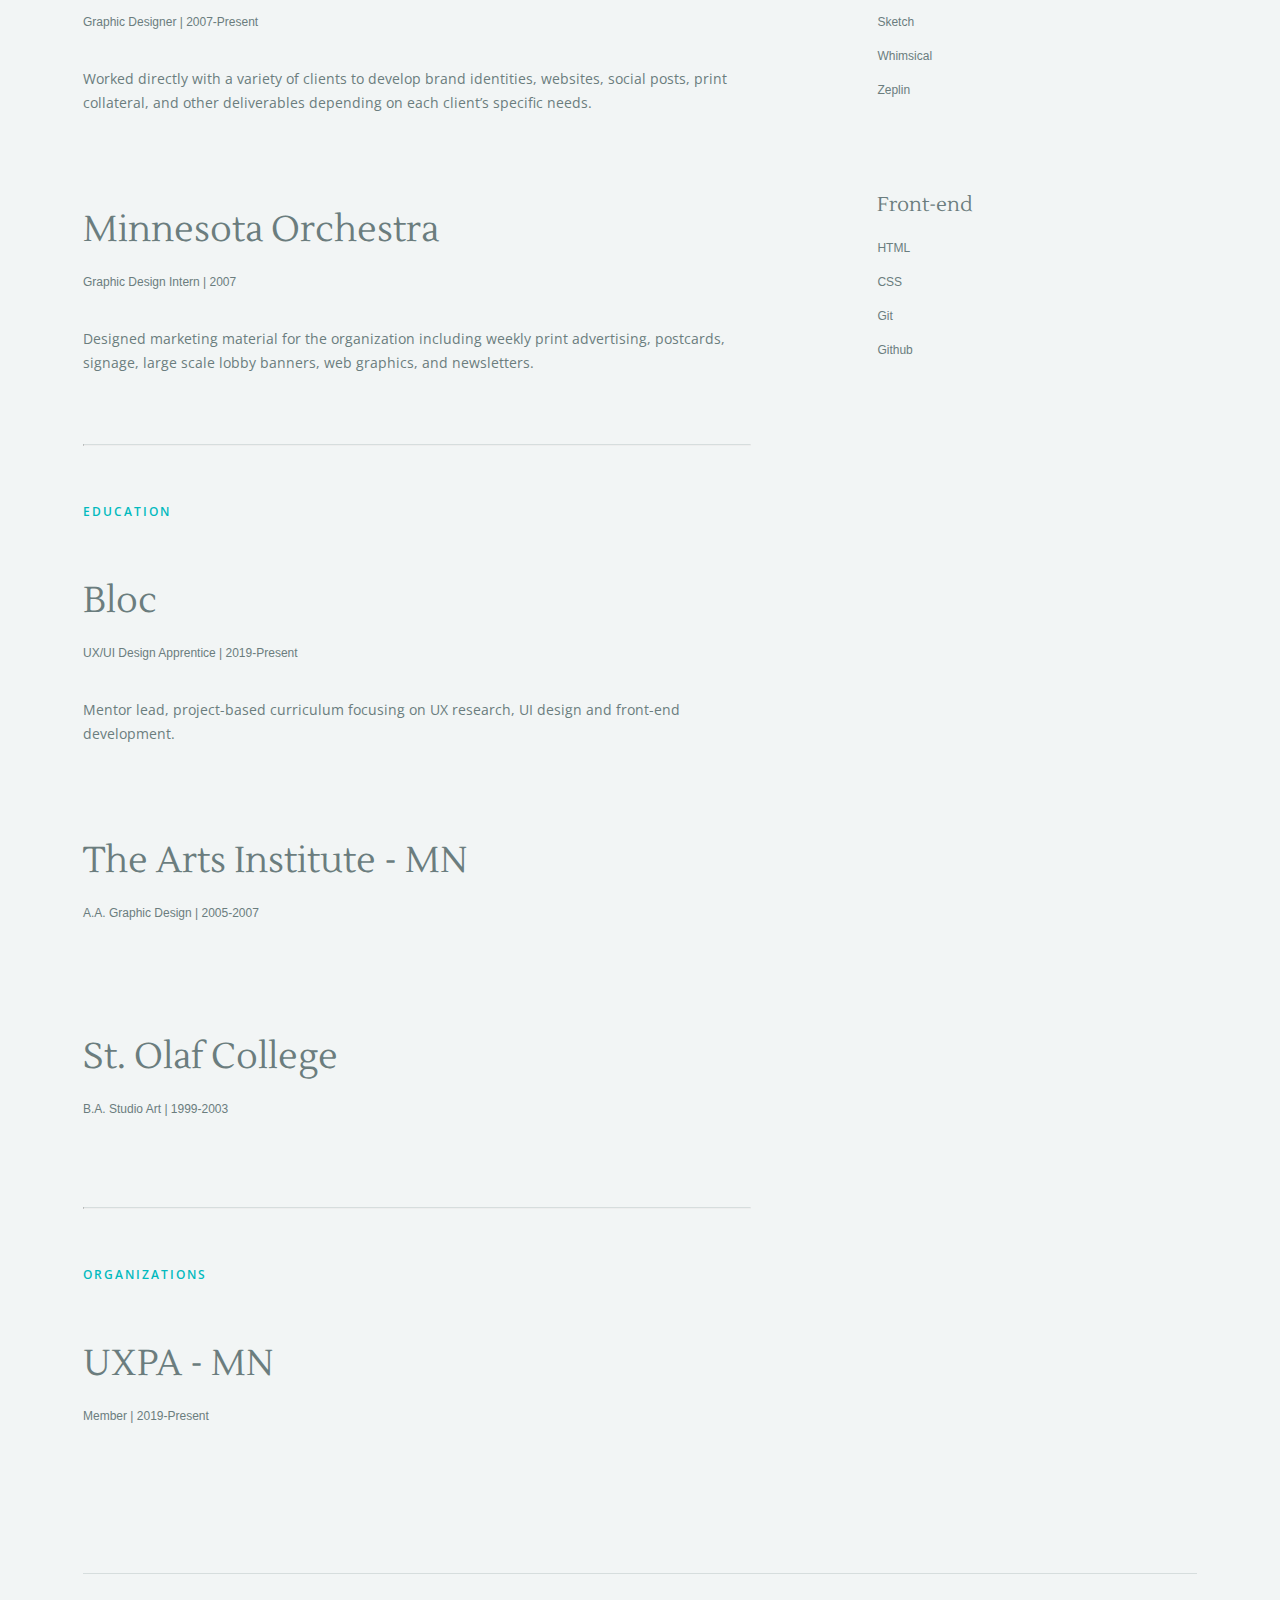
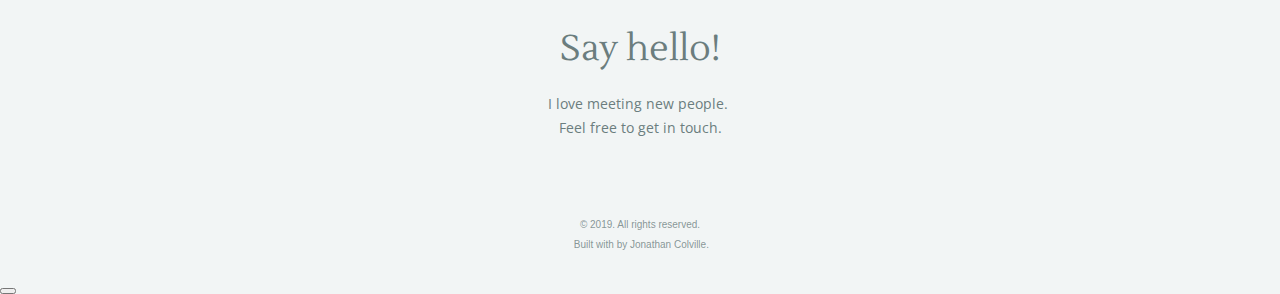
==== commit ca208ea3: "Added Favicon" ====
--- a/about.html
+++ b/about.html
@@ -19,6 +19,7 @@
       <link rel="stylesheet" href="https://cdnjs.cloudflare.com/ajax/libs/animate.css/3.7.2/animate.min.css">
       <link rel="stylesheet" href="css/master.css">
       <link href="https://fonts.googleapis.com/css?family=Lustria|Open+Sans:400,600,700&display=swap" rel="stylesheet">
+      <link rel="icon" type="image/png" href="img/favicon.png">
 
       <!-- SCRIPTS -->
       <script src="https://kit.fontawesome.com/eb97910789.js" crossorigin="anonymous"></script>
@@ -32,7 +33,8 @@
           <ul class="menu">
             <li class="logo"><a href="index.html"><img src="img/logo-main.png" alt="Jon Colville Logo"></a></li>
             <li class="item"><a href="index.html" class="active">Case Studies</a></li>
-            <li class="item"><a href="#">About</a></li>
+            <li class="item"><a href="about.html" class="selected">About</a></li>
+            <li class="item"><a class="cv" href="cv/jonathan-colville-resume.pdf" target="_blank" download>Download Resum&eacute;</a></li>
             <li class="toggle"><a href="#"><img src="img/mobile-menu.svg" alt="Hamburger menu"></a></li>
           </ul>
         </nav>
@@ -42,11 +44,10 @@
             <h1>Visual and strategic thinker with a habit of learning and creating value for users and businesses.</h1>
             <p class="paragraph-medium">With my work, I aim to create value for all involved, whether they be the end-user, business partner or team member. I look for ways to make improvements no matter how incremental or monumental by listening, interpreting and iterating. Project success, for me, is as much about the process as it is the outcome.</p>
             <p class="paragraph-medium">In my personal time, I enjoy playing legos with my son, being active and going to bed early.</p><br><br>
-            <div class="contact-icons">
-              <a class="contact-icon" href="mailto:colvilledesigns@gmail.com?subject=Opportunity"><i class="fas fa-envelope fa-2x"></i></a>
-              <a class="contact-icon" href="http://www.linkedin.com/in/jon-colville"><i class="fab fa-linkedin-in fa-2x"></i></a>
-            </div>
-          </div>
+          </div>
+        </div>
+        <div class="text-center more-arrow">
+          <a href="#cv"><i class="fas fa-chevron-down"></i></a>
         </div>
     </header>
 
@@ -54,7 +55,7 @@
 
     <section>
 
-      <div class="container-full about-main">
+      <div id="cv" class="container-full about-main">
 
 
           <div class="background">
@@ -105,7 +106,7 @@
               <hr>
               <h6 class="intro">Organizations</h6>
               <div class="entry">
-                <h2>UXPA - MA</h2>
+                <h2>UXPA - MN</h2>
                 <p class="paragraph-small">Member  |  2019-Present</p><br><br>
               </div>
             </div>
@@ -154,10 +155,10 @@
             <p class="paragraph-medium">I love meeting new people.   <br>Feel free to get in touch.</p>
             <div class="contact-icons">
-              <a href="mailto:colvilledesigns@gmail.com?subject=Hello!">
+              <a href="mailto:colvilledesigns@gmail.com?subject=Hello!" target="_blank">
                 <i class="fas fa-envelope fa-2x"></i>
               </a>
-              <a href="http://www.linkedin.com/in/jon-colville">
+              <a href="http://www.linkedin.com/in/jon-colville" target="_blank">
                 <i class="fab fa-linkedin-in fa-2x"></i>
               </a>
             </div>
@@ -170,9 +171,33 @@
         </div>
       </footer>
 
+      <!-- back to top button -->
+        <button onclick="topFunction()" id="topBtn" title="Go to top"><i class="fas fa-arrow-circle-up"></i></button>
+
       <!-- JAVASCRIPT -->
       <script src="https://ajax.googleapis.com/ajax/libs/jquery/3.4.1/jquery.min.js"></script>
       <script src="js/navigation.js"></script>
+      <script>
+          //Get the button
+          var mybutton = document.getElementById("topBtn");
+
+          // When the user scrolls down 20px from the top of the document, show the button
+          window.onscroll = function() {scrollFunction()};
+
+          function scrollFunction() {
+            if (document.body.scrollTop > 20 || document.documentElement.scrollTop > 20) {
+              mybutton.style.display = "block";
+            } else {
+              mybutton.style.display = "none";
+            }
+          }
+
+          // When the user clicks on the button, scroll to the top of the document
+          function topFunction() {
+            document.body.scrollTop = 0;
+            document.documentElement.scrollTop = 0;
+          }
+      </script>
 
     </body>
   </html>
